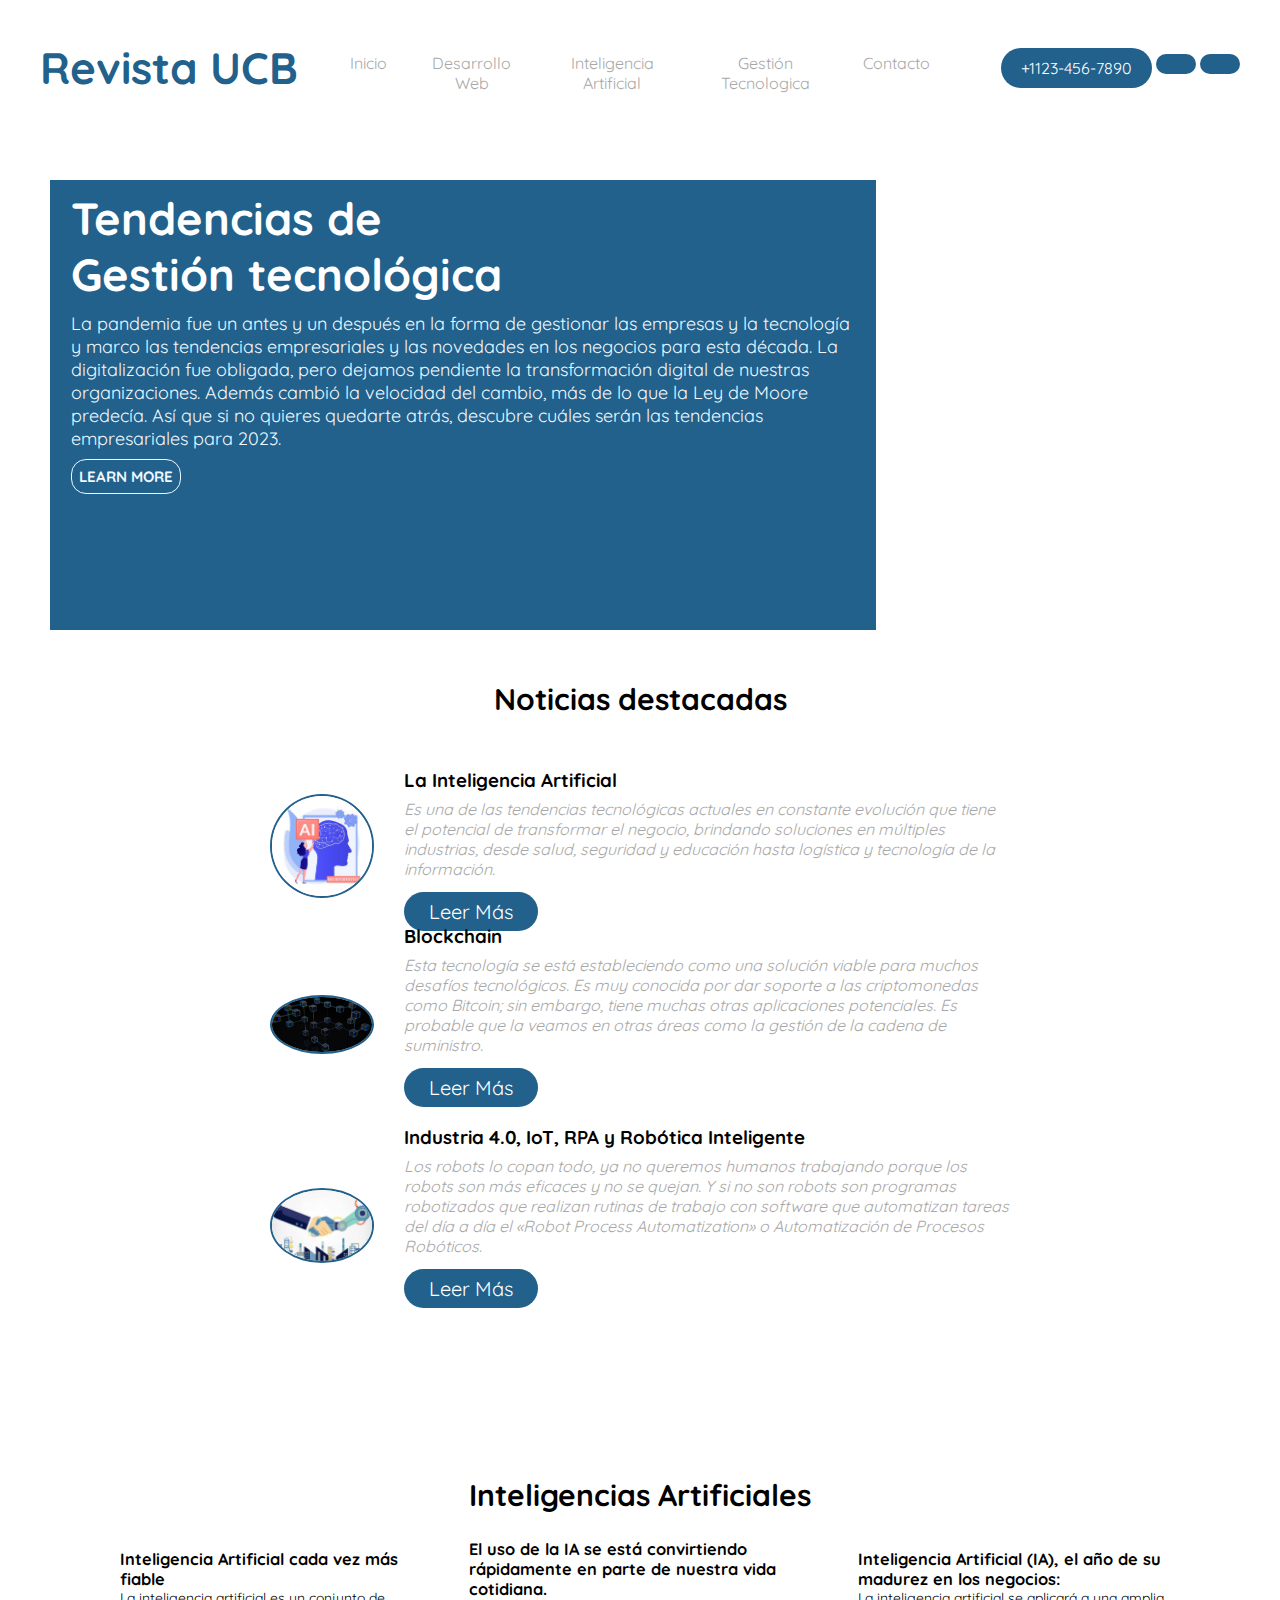
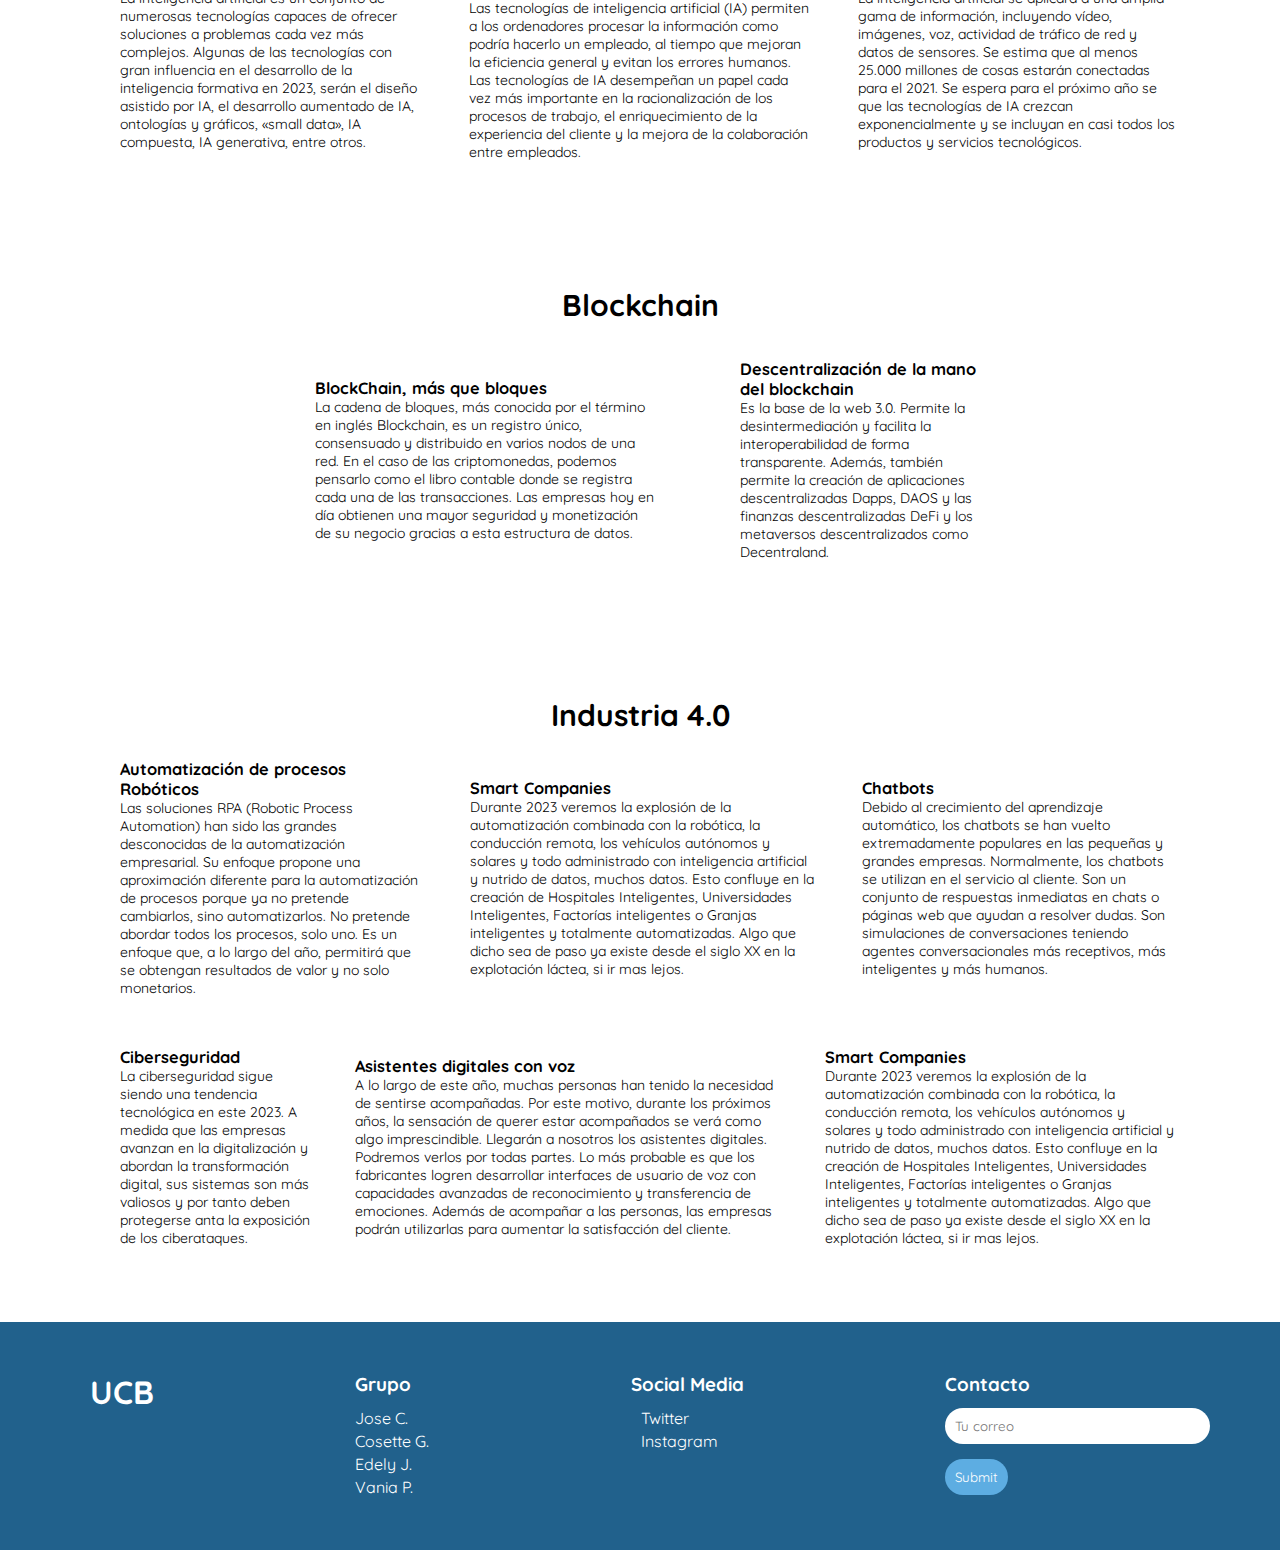
==== gest_tecnolo.html @ 66f822bb "todo de una :>" ====
<!DOCTYPE html>
<html lang="es">

<head>
    <meta charset="UTF-8">
    <meta http-equiv="X-UA-Compatible" content="IE=edge">
    <meta name="viewport" content="width=device-width, initial-scale=1.0">
    <title>UCB</title>
    <link rel="stylesheet" href="https://cdnjs.cloudflare.com/ajax/libs/font-awesome/6.2.0/css/all.min.css"
        integrity="sha512-xh6O/CkQoPOWDdYTDqeRdPCVd1SpvCA9XXcUnZS2FmJNp1coAFzvtCN9BmamE+4aHK8yyUHUSCcJHgXloTyT2A=="
        crossorigin="anonymous" referrerpolicy="no-referrer" />
    <link rel="stylesheet" href="https://unpkg.com/flickity@2/dist/flickity.min.css">
    <link rel="stylesheet" href="estilosGes.css">


</head>

<body>

    <!-- SECCION INICIO -->
    <section id="inicio">
        <header>
            <div class="contenido-header">
                <div class="logo">
                    <h1>Revista UCB</h1>
                </div>
                <nav id="nav">
                    <ul>
                        <li>
                            <a href="#inicio" onclick="seleccionar()">
                                <i class="fa-solid fa-house"></i>
                                <span>Inicio</span>
                            </a>
                        </li>
                        <li>
                            <a href="tecnoEmerg.html" onclick="seleccionar()">
                                <i class="fa-solid fa-laptop-code"></i>
                                <span>Desarrollo Web</span>
                            </a>
                        </li>
                        <li>
                            <a href="IA.html" onclick="seleccionar()">
                                <i class="fa-solid fa-code-branch"></i>
                                <span>Inteligencia Artificial</span>
                            </a></li>
                        <li>
                            <a href="gest_tecnolo.html" onclick="seleccionar()">
                                <i class="fa-solid fa-pen"></i>
                                <span>Gestión Tecnologica</span>
                            </a>
                        </li>
                        <li>
                            <a href="#contacto" onclick="seleccionar()">
                                <i class="fa-solid fa-comments"></i>
                                <span>Contacto</span>
                            </a>
                        </li>
                    </ul>
                </nav>
                <div class="social">
                    <a href="tel:+1123-456-7890">
                        <i class="fa-solid fa-phone"></i>+1123-456-7890
                    </a>
                    <a href=""><i class="fa-brands fa-instagram"></i></a>
                    <a href=""><i class="fa-brands fa-twitter"></i></a>
                </div>
                <div class="nav-responsive" id="bar" onclick="mostrarOcultarMenu()">
                    <i class="fa-solid fa-bars"></i>
                </div>
            </div>
        </header>


    </section>

    <!-- SECCION Introduccion -->
    <section id="introduccion">
        <div class="izq">
            <h1>Tendencias de<br>Gestión tecnológica</h1>
            <p>La pandemia fue un antes y un después en la forma de gestionar las empresas y la tecnología y marco las
                tendencias empresariales y las novedades en los negocios para esta década. La digitalización fue
                obligada, pero dejamos pendiente la transformación digital de nuestras organizaciones. Además cambió la
                velocidad del cambio, más de lo que la Ley de Moore predecía. Así que si no quieres quedarte atrás,
                descubre cuáles serán las tendencias empresariales para 2023.</p>
            <div class="boton">
                <a target="_blank" id="enlace"
                    href="https://www.iebschool.com/blog/tendencias-empresariales-innovacion-innovacion/">LEARN MORE</a>
            </div>

        </div>
        <div class="der"></div>
    </section>






    <!-- SECCION BLOG -->
    <section id="blog">
        <h2>Noticias destacadas</h2>
        <div class="galeria-blog js-flickity" data-flickity-options='{ "wrapAround":true, "pageDots": true}'>
            <div class="gallery-cell">
                <div class="item">
                    <div class="foto">
                        <img src="img/GesIA.JPG" alt="">
                    </div>
                    <div class="info">
                        <h3>La Inteligencia Artificial</h3>
                        <p>Es una de las tendencias tecnológicas actuales en constante evolución que tiene el potencial
                            de transformar el negocio, brindando soluciones en múltiples industrias, desde salud,
                            seguridad y educación hasta logística y tecnología de la información.</p>
                        <a href="#sabores">Leer Más</a>
                    </div>
                </div>
            </div>
            <div class="gallery-cell">
                <div class="item">
                    <div class="foto">
                        <img src="img/Gesblock.JPG" alt="">
                    </div>
                    <div class="info">
                        <h3>Blockchain</h3>
                        <p>Esta tecnología se está estableciendo como una solución viable para muchos
                            desafíos tecnológicos. Es muy conocida por dar soporte a las criptomonedas como Bitcoin; sin
                            embargo, tiene muchas otras aplicaciones potenciales. Es probable que la veamos en otras
                            áreas como la gestión de la cadena de suministro.</p>
                        <a href="#bloco">Leer Más</a>
                        <p class="invisible">p</p>
                    </div>
                </div>
            </div>
            <div class="gallery-cell">
                <div class="item">
                    <div class="foto">
                        <img src="img/GesIndus.JPG" alt="">
                    </div>
                    <div class="info">
                        <h3>Industria 4.0, IoT, RPA y Robótica Inteligente</h3>
                        <p>Los robots lo copan todo, ya no queremos humanos trabajando porque los robots son más
                            eficaces y no se quejan. Y si no son robots son programas robotizados que realizan rutinas
                            de trabajo con software que automatizan tareas del día a día el «Robot Process
                            Automatization» o Automatización de Procesos Robóticos.</p>
                        <a href="#indus">Leer Más</a>
                        <p class="invisible">p</p>
                    </div>
                </div>
            </div>
        </div>

    </section>

    <!-- SECCION SABORES -->
    <section id="sabores">
        <h2>Inteligencias Artificiales</h2>
        <div class="fila">
            <div class="item">
                <div class="icono">
                    <img src="img/sabor1.jpg" alt="">
                </div>
                <div class="info">
                    <h3>Inteligencia Artificial cada vez más fiable</h3>
                    <p>La inteligencia artificial es un conjunto de numerosas tecnologías capaces de ofrecer soluciones
                        a problemas cada vez más complejos. Algunas de las tecnologías con gran influencia en el
                        desarrollo de la inteligencia formativa en 2023, serán el diseño asistido por IA, el desarrollo
                        aumentado de IA, ontologías y gráficos, «small data», IA compuesta, IA generativa, entre otros.
                    </p>
                </div>
            </div>
            <div class="item">
                <div class="icono">
                    <img src="img/sabor2.png" alt="">
                </div>
                <div class="info">
                    <h3>El uso de la IA se está convirtiendo rápidamente en parte de nuestra vida cotidiana.</h3>
                    <p>Las tecnologías de inteligencia artificial (IA) permiten a los ordenadores procesar la
                        información como podría hacerlo un empleado, al tiempo que mejoran la eficiencia general y
                        evitan los errores humanos.

                        Las tecnologías de IA desempeñan un papel cada vez más importante en la racionalización de los
                        procesos de trabajo, el enriquecimiento de la experiencia del cliente y la mejora de la
                        colaboración entre empleados.</p>
                </div>
            </div>
            <div class="item">
                <div class="icono">
                    <img src="img/sabor3.png" alt="">
                </div>
                <div class="info">
                    <h3>Inteligencia Artificial (IA), el año de su madurez en los negocios:</h3>
                    <p>La inteligencia artificial se aplicará a una amplia gama de información, incluyendo vídeo,
                        imágenes, voz, actividad de tráfico de red y datos de sensores. Se estima que al menos 25.000
                        millones de cosas estarán conectadas para el 2021. Se espera para el próximo año se que las
                        tecnologías de IA crezcan exponencialmente y se incluyan en casi todos los productos y servicios
                        tecnológicos.</p>
                </div>
            </div>
        </div>
    </section>

    <section id="bloco">
        <h2>Blockchain</h2>
        <div class="fila">
            <div class="item">
                <div class="icono">
                    <img src="img/sabor1.jpg" alt="">
                </div>
                <div class="info">
                    <h3>BlockChain, más que bloques</h3>
                    <p>La cadena de bloques, más conocida por el término en inglés Blockchain, es un registro único,
                        consensuado y distribuido en varios nodos de una red. En el caso de las criptomonedas, podemos
                        pensarlo como el libro contable donde se registra cada una de las transacciones. Las empresas
                        hoy en día obtienen una mayor seguridad y monetización de su negocio gracias a esta estructura
                        de datos.
                    </p>
                </div>
            </div>
            <div class="item">
                <div class="icono">
                    <img src="img/sabor2.png" alt="">
                </div>
                <div class="info">
                    <h3>Descentralización de la mano del blockchain</h3>
                    <p>Es la base de la web 3.0. Permite la desintermediación y facilita la interoperabilidad de forma
                        transparente. Además, también permite la creación de aplicaciones descentralizadas Dapps, DAOS y
                        las finanzas descentralizadas DeFi y los metaversos descentralizados como Decentraland.</p>
                </div>
            </div>

        </div>
    </section>

    <section id="indus">
        <h2>Industria 4.0</h2>
        <div class="fila">
            <div class="item">
                <div class="icono">
                    <img src="img/sabor1.jpg" alt="">
                </div>
                <div class="info">
                    <h3>Automatización de procesos Robóticos</h3>
                    <p>Las soluciones RPA (Robotic Process Automation) han sido las grandes desconocidas de la
                        automatización empresarial. Su enfoque propone una aproximación diferente para la automatización
                        de procesos porque ya no pretende cambiarlos, sino automatizarlos. No pretende abordar todos los
                        procesos, solo uno. Es un enfoque que, a lo largo del año, permitirá que se obtengan resultados
                        de valor y no solo monetarios.
                    </p>
                </div>
            </div>
            <div class="item">
                <div class="icono">
                    <img src="img/sabor2.png" alt="">
                </div>
                <div class="info">
                    <h3>Smart Companies</h3>
                    <p>Durante 2023 veremos la explosión de la automatización combinada con la robótica, la conducción
                        remota, los vehículos autónomos y solares y todo administrado con inteligencia artificial y
                        nutrido de datos, muchos datos. Esto confluye en la creación de Hospitales Inteligentes,
                        Universidades Inteligentes, Factorías inteligentes o Granjas inteligentes y totalmente
                        automatizadas. Algo que dicho sea de paso ya existe desde el siglo XX en la explotación láctea,
                        si ir mas lejos.</p>
                </div>
            </div>
            <div class="item">
                <div class="icono">
                    <img src="img/sabor3.png" alt="">
                </div>
                <div class="info">
                    <h3>Chatbots</h3>
                    <p>Debido al crecimiento del aprendizaje automático, los chatbots se han vuelto extremadamente
                        populares en las pequeñas y grandes empresas. Normalmente, los chatbots se utilizan en el
                        servicio al cliente. Son un conjunto de respuestas inmediatas en chats o páginas web que ayudan
                        a resolver dudas. Son simulaciones de conversaciones teniendo agentes conversacionales más
                        receptivos, más inteligentes y más humanos.
                    </p>
                </div>
            </div>
        </div>
        <div class="fila">
            <div class="item">
                <div class="icono">
                    <img src="img/sabor2.png" alt="">
                </div>
                <div class="info">
                    <h3>Ciberseguridad</h3>
                    <p>La ciberseguridad sigue siendo una tendencia tecnológica en este 2023. A medida que las empresas
                        avanzan en la digitalización y abordan la transformación digital, sus sistemas son más valiosos
                        y por tanto deben protegerse anta la exposición de los ciberataques.</p>
                </div>
            </div>
            <div class="item">
                <div class="icono">
                    <img src="img/sabor1.jpg" alt="">
                </div>
                <div class="info">
                    <h3>Asistentes digitales con voz</h3>
                    <p>A lo largo de este año, muchas personas han tenido la necesidad de sentirse acompañadas. Por este
                        motivo, durante los próximos años, la sensación de querer estar acompañados se verá como algo
                        imprescindible. Llegarán a nosotros los asistentes digitales. Podremos verlos por todas partes.
                        Lo más probable es que los fabricantes logren desarrollar interfaces de usuario de voz con
                        capacidades avanzadas de reconocimiento y transferencia de emociones. Además de acompañar a las
                        personas, las empresas podrán utilizarlas para aumentar la satisfacción del cliente.
                    </p>
                </div>
            </div>
            
            <div class="item">
                <div class="icono">
                    <img src="img/sabor3.png" alt="">
                </div>
                <div class="info">
                    <h3>Smart Companies</h3>
                    <p>Durante 2023 veremos la explosión de la automatización combinada con la robótica, la conducción
                        remota, los vehículos autónomos y solares y todo administrado con inteligencia artificial y
                        nutrido de datos, muchos datos. Esto confluye en la creación de Hospitales Inteligentes,
                        Universidades Inteligentes, Factorías inteligentes o Granjas inteligentes y totalmente
                        automatizadas. Algo que dicho sea de paso ya existe desde el siglo XX en la explotación láctea,
                        si ir mas lejos.
                    </p>
                </div>
            </div>
        </div>
    </section>



    <!-- SECCION CONTACTO Y PIE DE PAGINA -->
    <section id="contacto">
        <div class="fila">
            <div class="col">
                <h1>UCB</h1>
            </div>

            <div class="col">
                <h3>Grupo</h3>
                <a href="#">Jose C.</a>
                <a href="#">Cosette G.</a>
                <a href="#">Edely J.</a>
                <a href="#">Vania P.</a>
            </div>
            <div class="col">
                <h3>Social Media</h3>
                <div class="media">
                    <i class="fa-brands fa-twitter"></i> <a href="#">Twitter</a>
                </div>
                <div class="media">
                    <i class="fa-brands fa-instagram"></i> <a href="#">Instagram</a>
                </div>
            </div>
            <div class="col">
                <h3>Contacto</h3>
                <input type="text" placeholder="Tu correo">
                <input type="submit" class="enviar">
            </div>
        </div>

    </section>

    <script src="https://unpkg.com/flickity@2/dist/flickity.pkgd.min.js"></script>
    <script src="script.js"></script>
    <script src="scriptGes.js"></script>
</body>

</html>
---- estilosGes.css ----
@import url('https://fonts.googleapis.com/css2?family=Quicksand:wght@300;400;500;700&display=swap');
@import url('https://fonts.googleapis.com/css2?family=Dancing+Script:wght@600&display=swap');
*{
    margin: 0;
    padding: 0;
    font-family: 'Quicksand';
}
html{
    scroll-behavior: smooth;
}
/* ***************** */
/* SECCION I N I C I O */
/* ***************** */
#inicio{
    height: 20vh;
    display: flex;
    flex-direction: column;
}
#inicio header{
    width: 100%;
}
#inicio header .contenido-header{
    max-width: 1200px;
    margin: auto;
    display: flex;
    justify-content: space-between;
    align-items: center;
    padding: 40px 20px;
    position: relative;

}
#inicio header .contenido-header nav{
    position: absolute;
    left: 50%;
    transform: translateX(-50%);
}
#inicio header .contenido-header nav ul{
    display: flex;
    list-style: none;
}
#inicio header .contenido-header .logo{
    color: #21618C;
    font-size: 22px;
}
#inicio header .contenido-header nav ul li{
    text-align: center;
}
#inicio header .contenido-header nav ul li i{
    display: block;
    color: #a8a8a8;
    margin-bottom: 10px;
}
#inicio header .contenido-header nav ul li a{
    display: block;
    text-decoration: none;
    color:#a8a8a8;
    margin: 0px 20px;
}
#inicio header .contenido-header nav ul li:hover i{
    color: #21618C;
}
#inicio header .contenido-header .social a{
    display: inline-block;
    background-color: #21618C;
    text-decoration: none;
    color: #fff;
    padding: 10px 20px;
    border-radius: 30px;
}
#inicio header .contenido-header .social > i{
    display: inline-block;
    color: #a8a8a8;
    margin-left: 10px;
}
.nav-responsive{
   display: none;
   font-size: 25px;
   color: #a8a8a8;
}

/* ***************** */
/* SECCION I N T R O D U C C I O N */
/* ***************** */
#introduccion{
    padding: 0px 50px;
    display: flex;
}
#introduccion .izq{
    background: #21618C;
    height: 50vh;
    width: 70%;
}

#introduccion .der{
    background: url(img/ges.jpg);
    background-size: cover;
    background-position: center;
    height: 50vh;
    width: 30%;
}


#introduccion h1{
    font-size: 45px;
    width: 95%;
    padding-top: 10px;
    margin: auto;
    color: #fff;
}

#introduccion p{
    font-size: 18px;
    padding-top: 10px;
    width: 95%;
    margin: auto;
    padding-bottom: 16px;
    color: aliceblue;
}

#introduccion a{
    border: 1px solid aliceblue;
    padding: 7px;
    font-size: 15px;
    margin: auto;
    text-decoration: none;
    color: aliceblue;
    border-radius: 15px;
    font-weight: bold;
}

#introduccion .boton{
    width: 95%;
    margin: auto;
}




/* ***************** */
/* SECCION S A B O R E S */
/* ***************** */
#sabores{
    padding: 50px 0;
}
#sabores h2{
    text-align: center;
    font-weight: bold;
    font-size: 30px;
}
#sabores .fila{
    display: flex;
    max-width: 1100px;
    margin: auto;
}
#sabores .fila .item img{
    max-width: 80px;
}
#sabores .fila .item{
    display: flex;
    align-items:center;
    margin: 20px 10px;
    padding: 5px;
}
#sabores .fila .item:hover{
    background-color: #21618C;
}
#sabores .fila .item .info{
    margin-left: 15px;
    font-size: 14px;
}
#sabores button{
    display: block;
    width: fit-content;
    margin: auto;
    margin-top: 20px;
    font-size: 20px;
    border:none;
    background-color: #21618C;
    color: #fff;
    padding: 7px 25px;
    border-radius: 30px;
    cursor: pointer;
}

#bloco{
    padding: 50px 0;
}
#bloco h2{
    text-align: center;
    font-weight: bold;
    font-size: 30px;
}
#bloco .fila{
    display: flex;
    max-width: 750px;
    margin: auto;
}
#bloco .fila .item img{
    max-width: 80px;
}
#bloco .fila .item{
    display: flex;
    align-items:center;
    margin: 30px 30px;
    padding: 5px;
}
#bloco .fila .item:hover{
    background-color: #21618C;
}
#bloco .fila .item .info{
    margin-left: 15px;
    font-size: 14px;
}
#bloco button{
    display: block;
    width: fit-content;
    margin: auto;
    margin-top: 20px;
    font-size: 20px;
    border:none;
    background-color: #21618C;
    color: #fff;
    padding: 7px 25px;
    border-radius: 30px;
    cursor: pointer;
}

#indus{
    padding: 50px 0;
}
#indus h2{
    text-align: center;
    font-weight: bold;
    font-size: 30px;
}
#indus .fila{
    display: flex;
    max-width: 1100px;
    margin: auto;
}
#indus .fila .item img{
    max-width: 80px;
}
#indus .fila .item{
    display: flex;
    align-items:center;
    margin: 20px 10px;
    padding: 5px;
}
#indus .fila .item:hover{
    background-color: #21618C;
}
#indus .fila .item .info{
    margin-left: 15px;
    font-size: 14px;
}
#indus button{
    display: block;
    width: fit-content;
    margin: auto;
    margin-top: 20px;
    font-size: 20px;
    border:none;
    background-color: #21618C;
    color: #fff;
    padding: 7px 25px;
    border-radius: 30px;
    cursor: pointer;
}


/* ***************** */
/* SECCION P L A T O S */
/* ***************** */
#platos h2{
    text-align: center;
    font-weight: bold;
    font-size: 30px;
    margin-bottom: 30px;
}
#platos .fila{
    max-width: 1100px;
    margin:auto;
    display: flex;
    justify-content: center;
}
#platos .fila .item{
    width: 33%;
    position:relative;
    overflow: hidden;
}
#platos .fila .item img{
    width: 100%;
    display: block;
}
#platos .fila .item p{
    position:absolute;
    width: 100%;
    bottom: -100%;
    padding: 10px;
    background-color:#21618C;
    color: #fff;
    transition: .5s;
}
#platos .fila .item:hover p{
    bottom: 0;
}
#platos button{
    display: block;
    width: fit-content;
    margin: auto;
    margin-top: 20px;
    font-size: 20px;
    border:none;
    background-color: #21618C;
    color: #fff;
    padding: 7px 25px;
    border-radius: 30px;
    cursor: pointer;
}


/* ***************** */
/* SECCION B L O G*/
/* ***************** */
#blog{
    padding: 50px 0;
}
#blog h2{
    text-align: center;
    font-weight: bold;
    font-size: 30px;
    margin-bottom: 30px;
}
.galeria-blog{
    max-width: 900px;
    max-height: 800px;
    margin: 50px auto;
}
.galeria-blog .gallery-cell .item{
    display: flex;
    align-items: center;
    margin: 0 80px;
}
.galeria-blog .gallery-cell img{
    display: block;
    width: 100px;
    border-radius: 50%;
    border: 2px solid #21618C;
    margin-right: 30px;
}
.galeria-blog .gallery-cell h3{
    margin-bottom: 7px;
}
.galeria-blog .gallery-cell p{
    color: #a8a8a8;
    font-style: italic;
    padding-bottom: 20px;
}
.galeria-blog .gallery-cell .invisible{
    color: #ffff;
    font-style: italic;
    padding-bottom: 5px;
}
#blog a{
    text-decoration: none;
    margin: auto;
    font-size: 20px;
    border:none;
    background-color: #21618C;
    color: #fff;
    padding: 7px 25px;
    border-radius: 30px;
    cursor: pointer;
}

/* ***************** */
/* SECCION C O N T A C TO */
/* ***************** */
#contacto{
    background-color: #21618C;
    padding: 50px 0;
}
#contacto .fila{
    max-width: 1100px;
    margin: auto;
    display: flex;
    justify-content: space-between;
    color: #fff;
}
#contacto a{
    text-decoration: none;
    color:#fff;
    display: block;
    margin-bottom: 3px;
}
#contacto a:hover{
    text-decoration: underline;
}
#contacto h3{
    margin-bottom: 12px;
}
#contacto .media{
    display: flex;
    align-items: center;
}
#contacto .media i{
    display: block;
    margin-right: 10px;
}
#contacto input{
    border: none;
    padding: 10px;
    width: 100%;
    border-radius: 30px;
}
#contacto .enviar{
    background-color: #5DADE2;
    color: #fff;
    width: fit-content;
    margin-top: 15px;
    cursor: pointer;
}

/* ***************** */
/* SECCION RESPONSIVE */
/* ***************** */

@media screen and (max-width:1070px) {
    #inicio header .contenido-header .social{
        display: none;
    }
    #inicio header .contenido-header nav{
        position: static;
        transform: translateX(0);
    }
}
@media screen and (max-width:700px) {
    #sabores .fila{
        display: block;
    }
    #platos .fila{
        display: block;
        width: 100%;
    }
    #platos .fila .item{
        width: 100%;
    }
    #inicio header .contenido-header nav{
        position: initial;
        display: none;
        transform: translate(0);
    }
    .nav-responsive{
        display: block;
    }
    #inicio header .contenido-header{
        padding: 20px;
    }
    #inicio header .contenido-header nav.responsive{
        display: block;
        position:absolute;
        left: 0;
        top: 70px;
        width: 100%;
        height: 100vh;
        background-color: #252A2E;
        z-index: 99;
    }
    nav.responsive ul{
        display: block !important;
    }
    nav.responsive ul li{
        border-bottom: 1px solid #fff;
        padding: 10px 0;
    }

    #contacto .fila{
        display: block;
        text-align: center;
    }
    #contacto .fila h3{
        margin: 20px 0 3px 0;
    }
    #contacto .fila .media{
        display: block;
    }
    #contacto .fila input{
        width: 90%;
    }
}
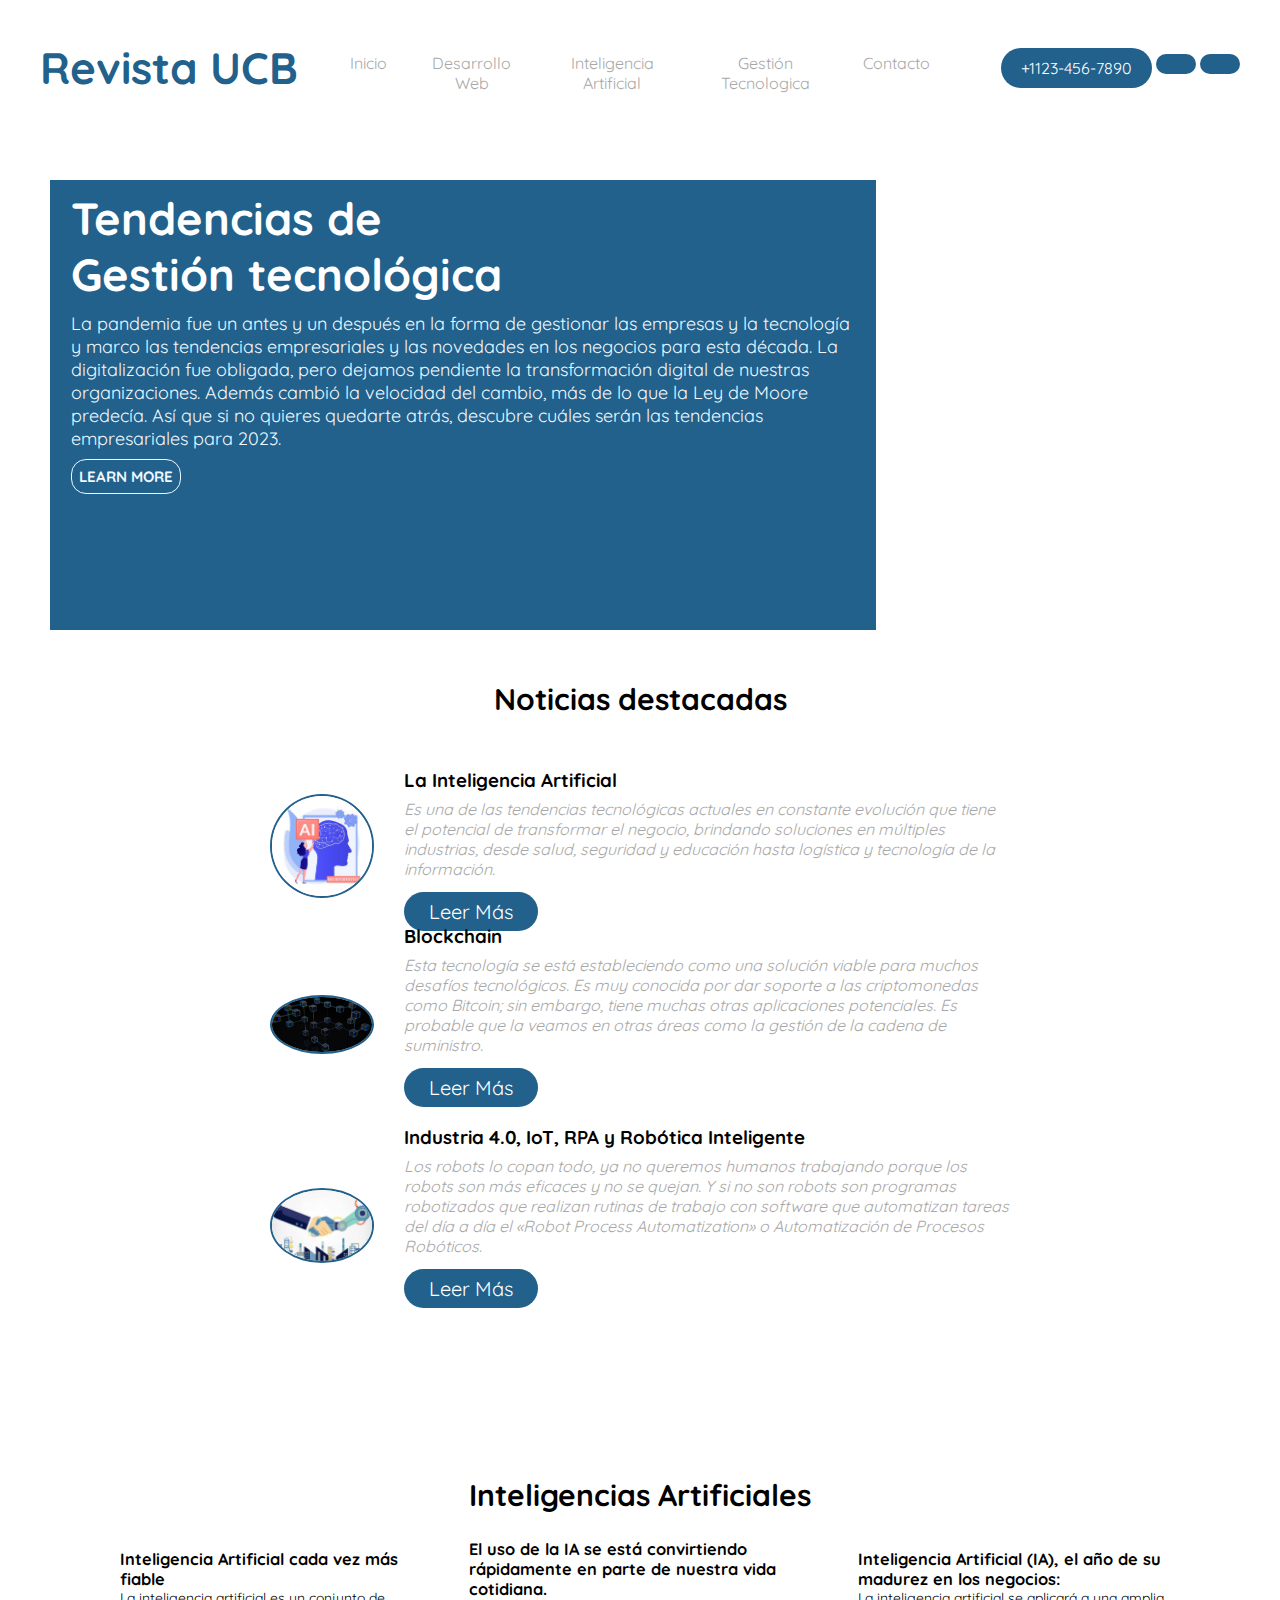
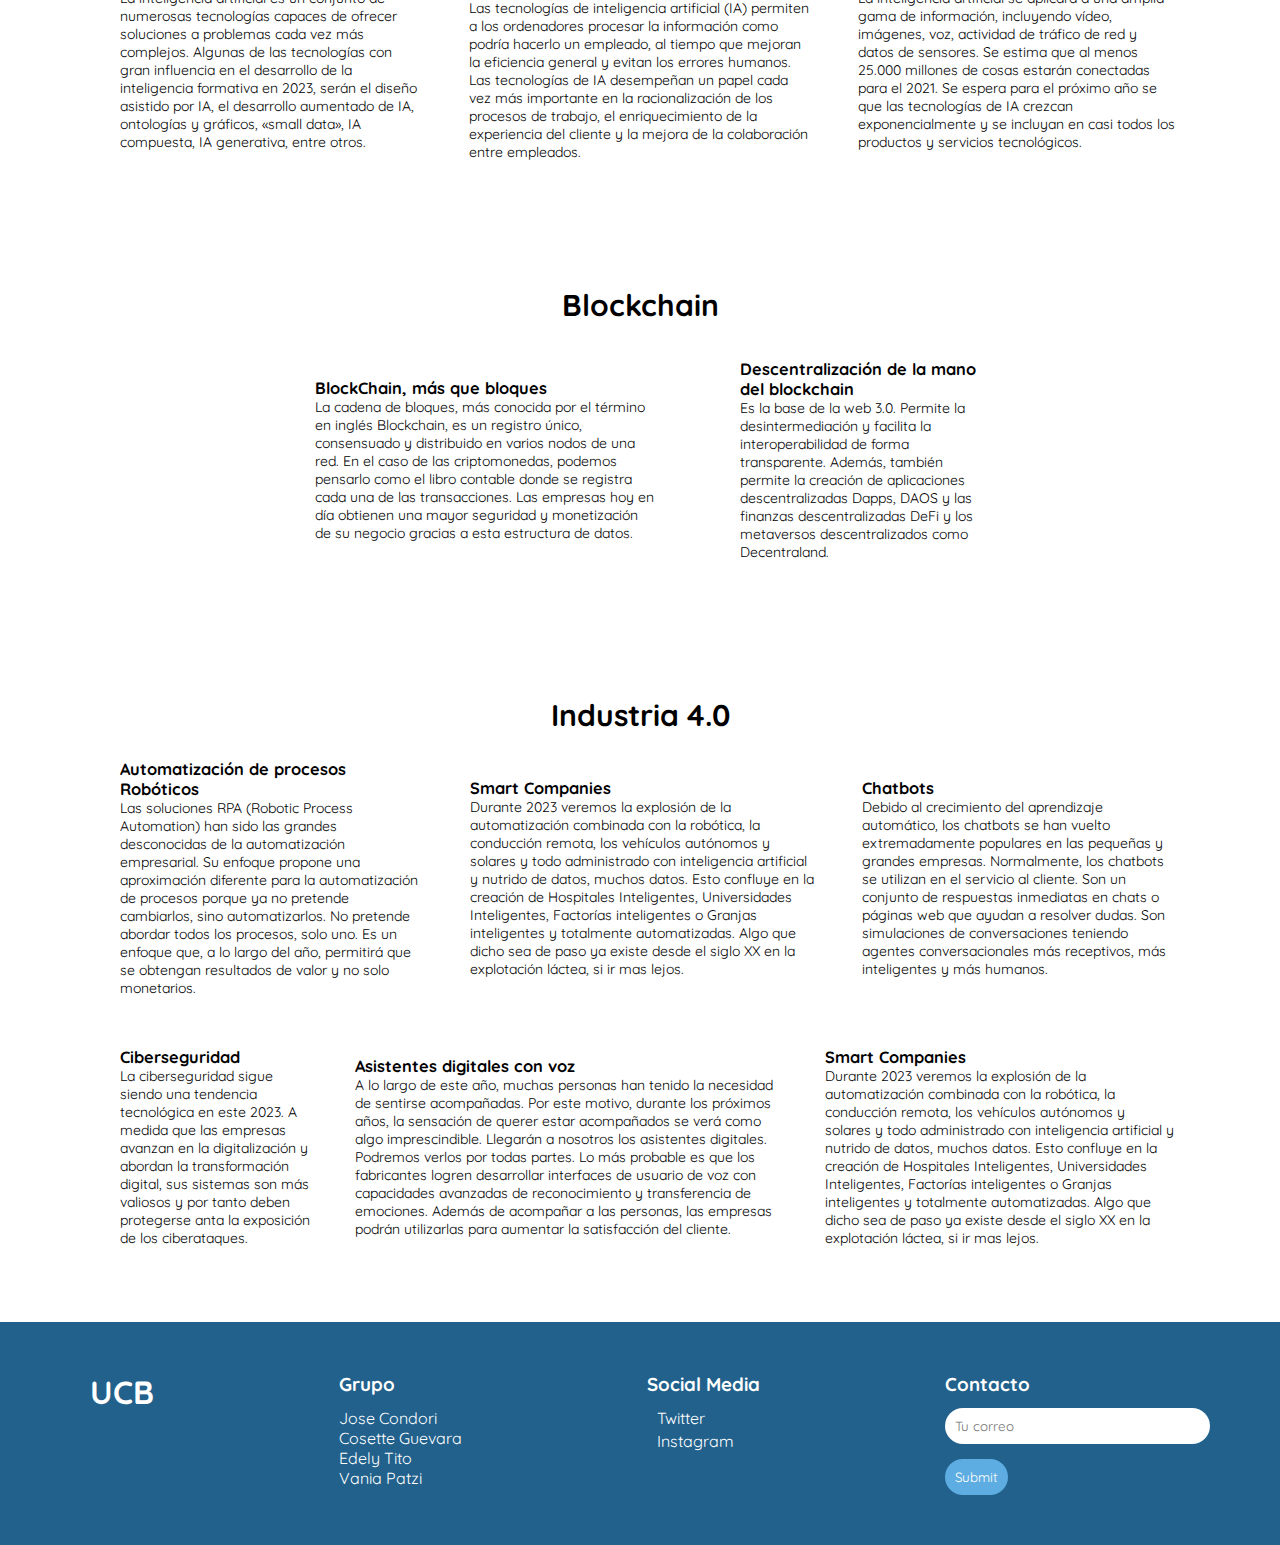
==== commit fcfd244c: "Merge pull request #5 from Coss111/main" ====
--- a/gest_tecnolo.html
+++ b/gest_tecnolo.html
@@ -27,7 +27,7 @@
                 <nav id="nav">
                     <ul>
                         <li>
-                            <a href="#inicio" onclick="seleccionar()">
+                            <a href="index.html" onclick="seleccionar()">
                                 <i class="fa-solid fa-house"></i>
                                 <span>Inicio</span>
                             </a>
@@ -333,10 +333,10 @@
 
             <div class="col">
                 <h3>Grupo</h3>
-                <a href="#">Jose C.</a>
-                <a href="#">Cosette G.</a>
-                <a href="#">Edely J.</a>
-                <a href="#">Vania P.</a>
+                <p>Jose Condori</p>
+                <p>Cosette Guevara</p>
+                <p>Edely Tito</p>
+                <p>Vania Patzi</p>
             </div>
             <div class="col">
                 <h3>Social Media</h3>
